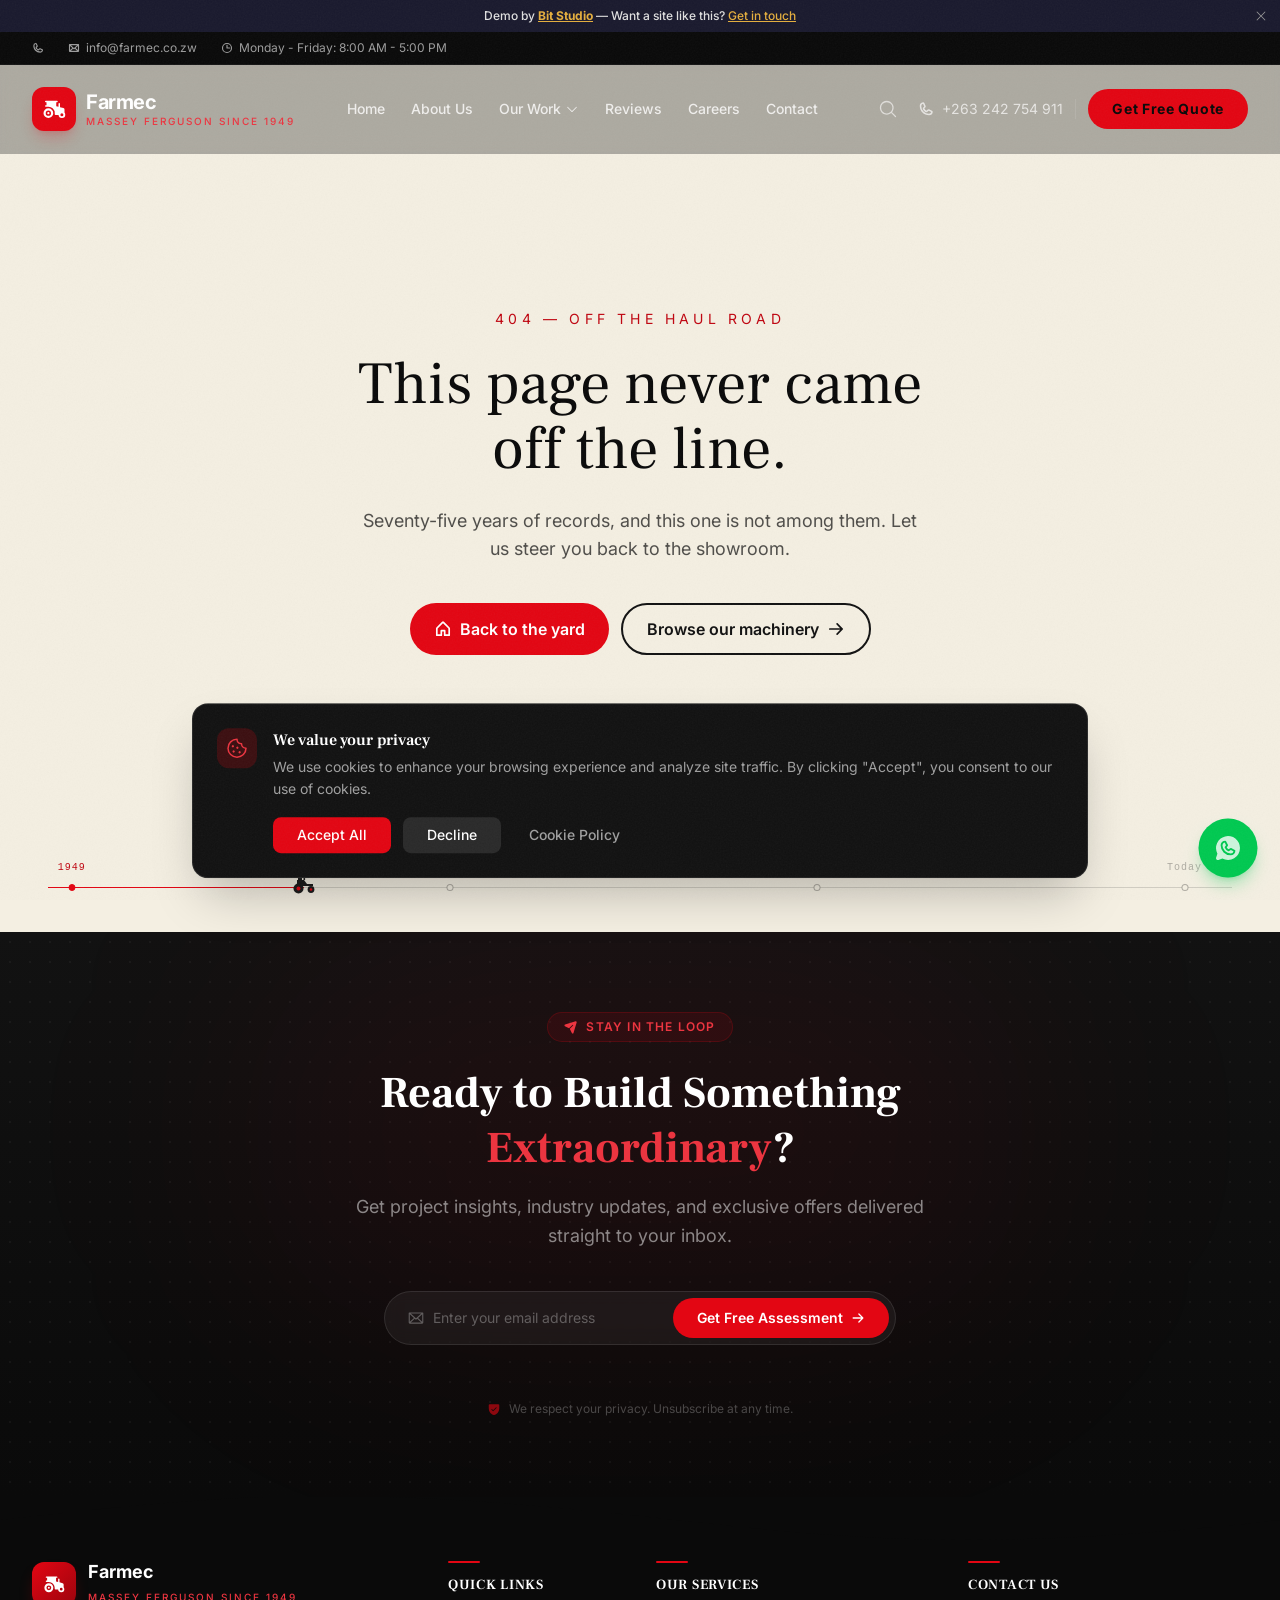
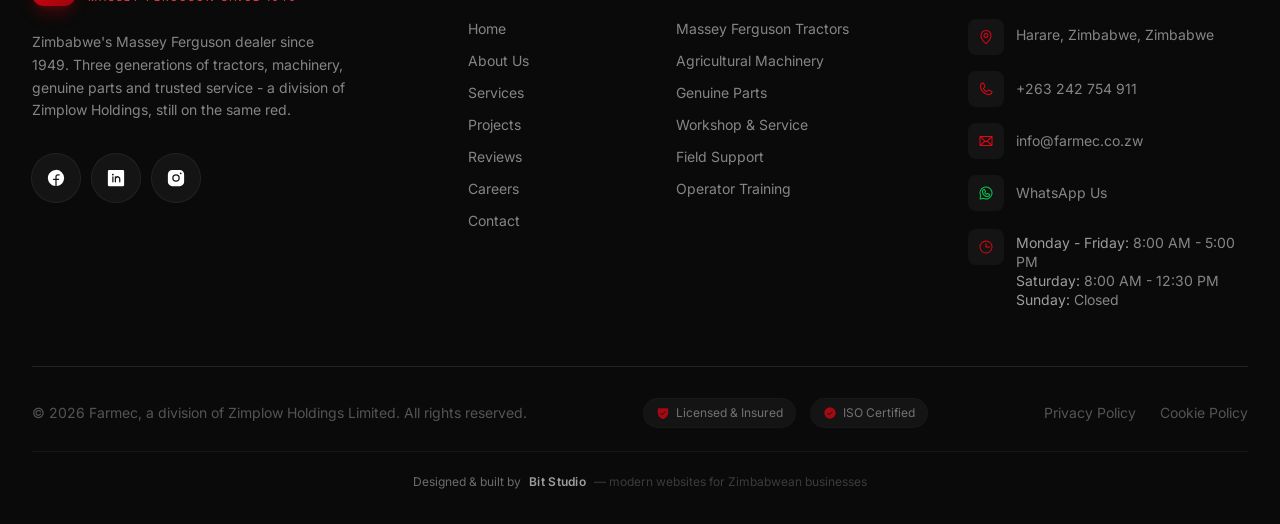
==== index.html @ 05e8c10c "Bit Studio deploy" ====
<!DOCTYPE html>
<html lang="en">
  <head>
    <meta charset="UTF-8" />
    <link rel="icon" type="image/svg+xml" href="/favicon.svg" />
    <meta name="viewport" content="width=device-width, initial-scale=1.0" />
    <meta name="theme-color" content="#E30613" />
    <meta name="description" content="Farmec — Zimbabwe's Massey Ferguson dealer for 75 years. Three generations of tractors, agricultural machinery, genuine parts and trusted service from the country's heritage farm-equipment house." />
    <meta name="keywords" content="Massey Ferguson Zimbabwe, Farmec, tractor dealer Harare, agricultural machinery Zimbabwe, MF tractors, genuine tractor parts, Zimplow, farm equipment Zimbabwe" />
    <meta property="og:title" content="Farmec — Three Generations on the Same Red." />
    <meta property="og:description" content="Zimbabwe's Massey Ferguson dealer since 1949. Seventy-five years of iron — tractors, machinery, genuine parts and service from a house farmers have trusted for three generations." />
    <meta property="og:image" content="https://images.unsplash.com/photo-1592982537447-7440770cbfc9?w=1200" />
    <meta property="og:type" content="website" />
    <meta name="twitter:card" content="summary_large_image" />
    <title>Farmec — Three Generations on the Same Red. | Massey Ferguson Since 1949</title>
    <link rel="preconnect" href="https://fonts.googleapis.com" />
    <link rel="preconnect" href="https://fonts.gstatic.com" crossorigin />
    <link href="https://fonts.googleapis.com/css2?family=Frank+Ruhl+Libre:wght@400;500;600;700;800;900&family=Inter:wght@300;400;500;600;700;800&family=JetBrains+Mono:wght@400;500&display=swap" rel="stylesheet" />
    <script type="module" crossorigin src="/assets/index-YYkndfz8.js"></script>
    <link rel="stylesheet" crossorigin href="/assets/index-DjUUPkXn.css">
  </head>
  <body>
    <div id="root"></div>
  </body>
</html>
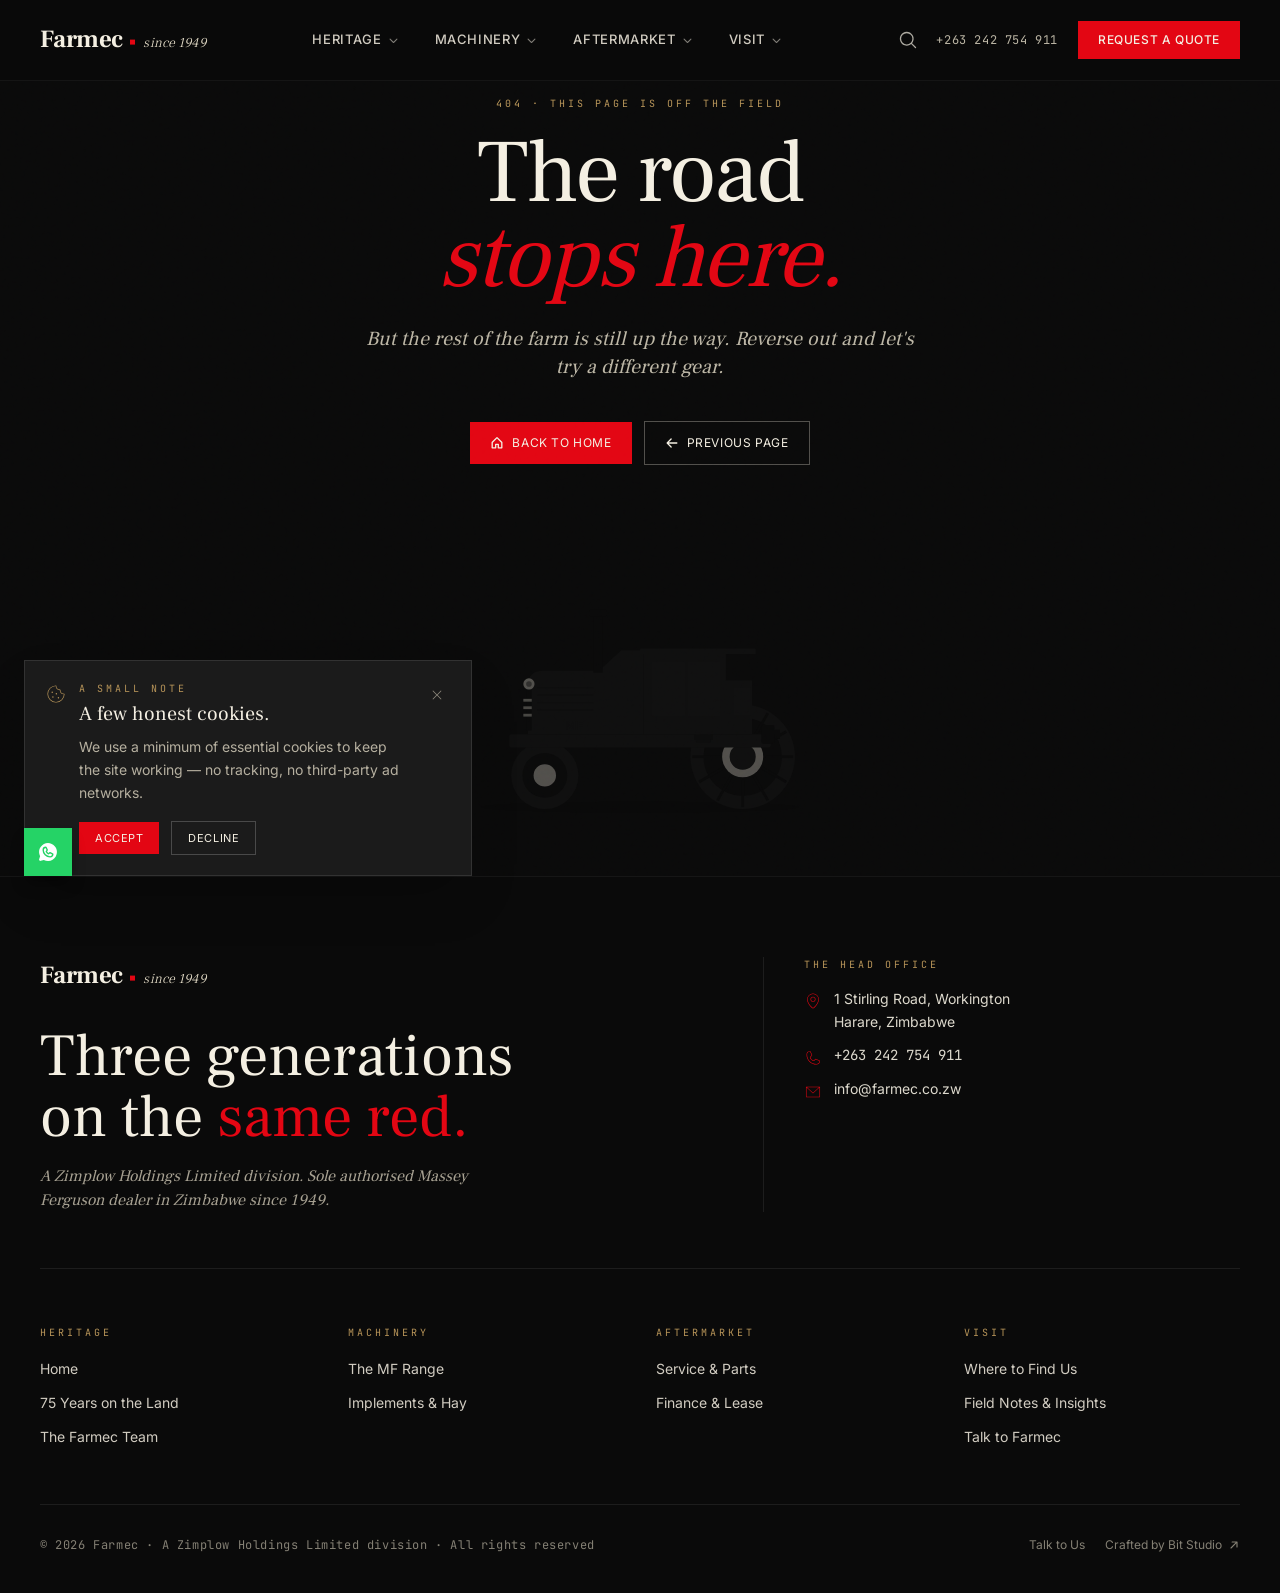
==== commit 8982000c: "Bespoke rebuild — pilot wave" ====
--- a/index.html
+++ b/index.html
@@ -3,21 +3,61 @@
   <head>
     <meta charset="UTF-8" />
     <link rel="icon" type="image/svg+xml" href="/favicon.svg" />
-    <meta name="viewport" content="width=device-width, initial-scale=1.0" />
-    <meta name="theme-color" content="#E30613" />
-    <meta name="description" content="Farmec — Zimbabwe's Massey Ferguson dealer for 75 years. Three generations of tractors, agricultural machinery, genuine parts and trusted service from the country's heritage farm-equipment house." />
-    <meta name="keywords" content="Massey Ferguson Zimbabwe, Farmec, tractor dealer Harare, agricultural machinery Zimbabwe, MF tractors, genuine tractor parts, Zimplow, farm equipment Zimbabwe" />
-    <meta property="og:title" content="Farmec — Three Generations on the Same Red." />
-    <meta property="og:description" content="Zimbabwe's Massey Ferguson dealer since 1949. Seventy-five years of iron — tractors, machinery, genuine parts and service from a house farmers have trusted for three generations." />
-    <meta property="og:image" content="https://images.unsplash.com/photo-1592982537447-7440770cbfc9?w=1200" />
+    <meta name="viewport" content="width=device-width, initial-scale=1.0, viewport-fit=cover" />
+    <meta name="theme-color" content="#1B1B1B" />
+
+    <title>Farmec — Massey Ferguson Tractors, Implements & Service in Zimbabwe | A Zimplow Division</title>
+    <meta name="description" content="For seventy-five years Farmec has put Massey Ferguson tractors, combines and implements on Zimbabwean farms. Sole authorised dealer in Zimbabwe. A division of Zimplow Holdings. New machines, genuine parts, factory-trained service." />
+    <meta name="keywords" content="Massey Ferguson Zimbabwe, MF tractors Harare, Farmec, Zimplow, tractor dealer Zimbabwe, MF 4700, MF 5700, MF 6700, MF 7700, MF 8700, combine harvester Zimbabwe, agricultural implements, MF parts, AGCO Zimbabwe" />
+    <meta name="author" content="Farmec — A Zimplow Division" />
+    <meta name="robots" content="index, follow" />
+
+    <!-- Open Graph -->
     <meta property="og:type" content="website" />
+    <meta property="og:site_name" content="Farmec" />
+    <meta property="og:title" content="Farmec — Three Generations on the Same Red" />
+    <meta property="og:description" content="Massey Ferguson tractors, implements and service. Trusted on Zimbabwean farms since 1949." />
+    <meta property="og:image" content="/og.jpg" />
+    <meta property="og:url" content="https://farmec.co.zw" />
+
+    <!-- Twitter -->
     <meta name="twitter:card" content="summary_large_image" />
-    <title>Farmec — Three Generations on the Same Red. | Massey Ferguson Since 1949</title>
+    <meta name="twitter:title" content="Farmec — Massey Ferguson in Zimbabwe Since 1949" />
+    <meta name="twitter:description" content="Tractors, combines, implements, genuine parts, factory service. A Zimplow division." />
+    <meta name="twitter:image" content="/og.jpg" />
+
+    <!-- Preconnect fonts -->
     <link rel="preconnect" href="https://fonts.googleapis.com" />
     <link rel="preconnect" href="https://fonts.gstatic.com" crossorigin />
-    <link href="https://fonts.googleapis.com/css2?family=Frank+Ruhl+Libre:wght@400;500;600;700;800;900&family=Inter:wght@300;400;500;600;700;800&family=JetBrains+Mono:wght@400;500&display=swap" rel="stylesheet" />
-    <script type="module" crossorigin src="/assets/index-YYkndfz8.js"></script>
-    <link rel="stylesheet" crossorigin href="/assets/index-DjUUPkXn.css">
+    <link href="https://fonts.googleapis.com/css2?family=Frank+Ruhl+Libre:wght@300;400;500;700;900&family=Inter:wght@300;400;500;600;700&family=JetBrains+Mono:wght@400;500;600&display=swap" rel="stylesheet" />
+
+    <!-- JSON-LD Structured Data -->
+    <script type="application/ld+json">
+      {
+        "@context": "https://schema.org",
+        "@type": "AutoDealer",
+        "name": "Farmec",
+        "url": "https://farmec.co.zw",
+        "logo": "/logo.svg",
+        "description": "Sole authorised Massey Ferguson dealer in Zimbabwe. A division of Zimplow Holdings. Tractors, combines, implements, parts, service. Since 1949.",
+        "foundingDate": "1949",
+        "parentOrganization": {
+          "@type": "Organization",
+          "name": "Zimplow Holdings Limited"
+        },
+        "address": {
+          "@type": "PostalAddress",
+          "streetAddress": "1 Stirling Road, Workington",
+          "addressLocality": "Harare",
+          "addressCountry": "ZW"
+        },
+        "telephone": "+263242754911",
+        "email": "info@farmec.co.zw",
+        "brand": [{ "@type": "Brand", "name": "Massey Ferguson" }]
+      }
+    </script>
+    <script type="module" crossorigin src="/assets/index-q7TYq2V5.js"></script>
+    <link rel="stylesheet" crossorigin href="/assets/index-BKPjYYr0.css">
   </head>
   <body>
     <div id="root"></div>
--- a/assets/index-BKPjYYr0.css
+++ b/assets/index-BKPjYYr0.css
@@ -0,0 +1 @@
+@layer properties{@supports (((-webkit-hyphens:none)) and (not (margin-trim:inline))) or ((-moz-orient:inline) and (not (color:rgb(from red r g b)))){*,:before,:after,::backdrop{--tw-translate-x:0;--tw-translate-y:0;--tw-translate-z:0;--tw-rotate-x:initial;--tw-rotate-y:initial;--tw-rotate-z:initial;--tw-skew-x:initial;--tw-skew-y:initial;--tw-space-y-reverse:0;--tw-border-style:solid;--tw-gradient-position:initial;--tw-gradient-from:#0000;--tw-gradient-via:#0000;--tw-gradient-to:#0000;--tw-gradient-stops:initial;--tw-gradient-via-stops:initial;--tw-gradient-from-position:0%;--tw-gradient-via-position:50%;--tw-gradient-to-position:100%;--tw-leading:initial;--tw-font-weight:initial;--tw-tracking:initial;--tw-ordinal:initial;--tw-slashed-zero:initial;--tw-numeric-figure:initial;--tw-numeric-spacing:initial;--tw-numeric-fraction:initial;--tw-shadow:0 0 #0000;--tw-shadow-color:initial;--tw-shadow-alpha:100%;--tw-inset-shadow:0 0 #0000;--tw-inset-shadow-color:initial;--tw-inset-shadow-alpha:100%;--tw-ring-color:initial;--tw-ring-shadow:0 0 #0000;--tw-inset-ring-color:initial;--tw-inset-ring-shadow:0 0 #0000;--tw-ring-inset:initial;--tw-ring-offset-width:0px;--tw-ring-offset-color:#fff;--tw-ring-offset-shadow:0 0 #0000;--tw-outline-style:solid;--tw-blur:initial;--tw-brightness:initial;--tw-contrast:initial;--tw-grayscale:initial;--tw-hue-rotate:initial;--tw-invert:initial;--tw-opacity:initial;--tw-saturate:initial;--tw-sepia:initial;--tw-drop-shadow:initial;--tw-drop-shadow-color:initial;--tw-drop-shadow-alpha:100%;--tw-drop-shadow-size:initial;--tw-backdrop-blur:initial;--tw-backdrop-brightness:initial;--tw-backdrop-contrast:initial;--tw-backdrop-grayscale:initial;--tw-backdrop-hue-rotate:initial;--tw-backdrop-invert:initial;--tw-backdrop-opacity:initial;--tw-backdrop-saturate:initial;--tw-backdrop-sepia:initial;--tw-duration:initial;--tw-scale-x:1;--tw-scale-y:1;--tw-scale-z:1}}}@layer theme{:root,:host{--font-sans:ui-sans-serif, system-ui, sans-serif, "Apple Color Emoji", "Segoe UI Emoji", "Segoe UI Symbol", "Noto Color Emoji";--font-mono:"JetBrains Mono", monospace;--color-red-300:#f47a7e;--color-red-400:#e94b50;--color-red-500:#e30613;--color-red-600:#b70410;--color-red-700:#8c030c;--color-black:#000;--color-white:#fff;--spacing:.25rem;--container-md:28rem;--container-lg:32rem;--container-xl:36rem;--container-2xl:42rem;--container-3xl:48rem;--container-4xl:56rem;--text-xs:.75rem;--text-xs--line-height:calc(1 / .75);--text-sm:.875rem;--text-sm--line-height:calc(1.25 / .875);--text-base:1rem;--text-base--line-height: 1.5 ;--text-lg:1.125rem;--text-lg--line-height:calc(1.75 / 1.125);--text-xl:1.25rem;--text-xl--line-height:calc(1.75 / 1.25);--text-2xl:1.5rem;--text-2xl--line-height:calc(2 / 1.5);--text-3xl:1.875rem;--text-3xl--line-height: 1.2 ;--text-4xl:2.25rem;--text-4xl--line-height:calc(2.5 / 2.25);--text-5xl:3rem;--text-5xl--line-height:1;--text-6xl:3.75rem;--text-6xl--line-height:1;--font-weight-light:300;--font-weight-medium:500;--tracking-tight:-.025em;--tracking-wider:.05em;--tracking-widest:.1em;--leading-tight:1.25;--leading-snug:1.375;--leading-relaxed:1.625;--drop-shadow-2xl:0 25px 25px #00000026;--animate-pulse:pulse 2s cubic-bezier(.4, 0, .6, 1) infinite;--blur-md:12px;--blur-xl:24px;--default-transition-duration:.15s;--default-transition-timing-function:cubic-bezier(.4, 0, .2, 1);--default-font-family:var(--font-sans);--default-mono-font-family:var(--font-mono);--color-ink-100:#e5e5e5;--color-ink-500:#4a4a4a;--color-ink-700:#1f1f1f;--color-ink-900:#1b1b1b;--color-ink-950:#0a0a0a;--color-paper-100:#f4efe2;--color-paper-200:#e9e1cc;--color-brass-300:#d8b475;--color-brass-400:#b89559;--color-brass-500:#997838;--font-display:"Frank Ruhl Libre", "Times New Roman", serif;--font-body:"Inter", system-ui, sans-serif}}@layer base{*,:after,:before,::backdrop{box-sizing:border-box;border:0 solid;margin:0;padding:0}::file-selector-button{box-sizing:border-box;border:0 solid;margin:0;padding:0}html,:host{-webkit-text-size-adjust:100%;tab-size:4;line-height:1.5;font-family:var(--default-font-family,ui-sans-serif, system-ui, sans-serif, "Apple Color Emoji", "Segoe UI Emoji", "Segoe UI Symbol", "Noto Color Emoji");font-feature-settings:var(--default-font-feature-settings,normal);font-variation-settings:var(--default-font-variation-settings,normal);-webkit-tap-highlight-color:transparent}hr{height:0;color:inherit;border-top-width:1px}abbr:where([title]){-webkit-text-decoration:underline dotted;text-decoration:underline dotted}h1,h2,h3,h4,h5,h6{font-size:inherit;font-weight:inherit}a{color:inherit;-webkit-text-decoration:inherit;text-decoration:inherit}b,strong{font-weight:bolder}code,kbd,samp,pre{font-family:var(--default-mono-font-family,ui-monospace, SFMono-Regular, Menlo, Monaco, Consolas, "Liberation Mono", "Courier New", monospace);font-feature-settings:var(--default-mono-font-feature-settings,normal);font-variation-settings:var(--default-mono-font-variation-settings,normal);font-size:1em}small{font-size:80%}sub,sup{vertical-align:baseline;font-size:75%;line-height:0;position:relative}sub{bottom:-.25em}sup{top:-.5em}table{text-indent:0;border-color:inherit;border-collapse:collapse}:-moz-focusring{outline:auto}progress{vertical-align:baseline}summary{display:list-item}ol,ul,menu{list-style:none}img,svg,video,canvas,audio,iframe,embed,object{vertical-align:middle;display:block}img,video{max-width:100%;height:auto}button,input,select,optgroup,textarea{font:inherit;font-feature-settings:inherit;font-variation-settings:inherit;letter-spacing:inherit;color:inherit;opacity:1;background-color:#0000;border-radius:0}::file-selector-button{font:inherit;font-feature-settings:inherit;font-variation-settings:inherit;letter-spacing:inherit;color:inherit;opacity:1;background-color:#0000;border-radius:0}:where(select:is([multiple],[size])) optgroup{font-weight:bolder}:where(select:is([multiple],[size])) optgroup option{padding-inline-start:20px}::file-selector-button{margin-inline-end:4px}::placeholder{opacity:1}@supports (not ((-webkit-appearance:-apple-pay-button))) or (contain-intrinsic-size:1px){::placeholder{color:currentColor}@supports (color:color-mix(in lab,red,red)){::placeholder{color:color-mix(in oklab,currentcolor 50%,transparent)}}}textarea{resize:vertical}::-webkit-search-decoration{-webkit-appearance:none}::-webkit-date-and-time-value{min-height:1lh;text-align:inherit}::-webkit-datetime-edit{display:inline-flex}::-webkit-datetime-edit-fields-wrapper{padding:0}::-webkit-datetime-edit{padding-block:0}::-webkit-datetime-edit-year-field{padding-block:0}::-webkit-datetime-edit-month-field{padding-block:0}::-webkit-datetime-edit-day-field{padding-block:0}::-webkit-datetime-edit-hour-field{padding-block:0}::-webkit-datetime-edit-minute-field{padding-block:0}::-webkit-datetime-edit-second-field{padding-block:0}::-webkit-datetime-edit-millisecond-field{padding-block:0}::-webkit-datetime-edit-meridiem-field{padding-block:0}::-webkit-calendar-picker-indicator{line-height:1}:-moz-ui-invalid{box-shadow:none}button,input:where([type=button],[type=reset],[type=submit]){appearance:button}::file-selector-button{appearance:button}::-webkit-inner-spin-button{height:auto}::-webkit-outer-spin-button{height:auto}[hidden]:where(:not([hidden=until-found])){display:none!important}}@layer components;@layer utilities{.pointer-events-none{pointer-events:none}.absolute{position:absolute}.fixed{position:fixed}.relative{position:relative}.static{position:static}.sticky{position:sticky}.inset-0{inset:calc(var(--spacing) * 0)}.inset-x-0{inset-inline:calc(var(--spacing) * 0)}.-top-3{top:calc(var(--spacing) * -3)}.top-0{top:calc(var(--spacing) * 0)}.top-1\/2{top:50%}.top-full{top:100%}.-right-3{right:calc(var(--spacing) * -3)}.right-0{right:calc(var(--spacing) * 0)}.right-3{right:calc(var(--spacing) * 3)}.right-4{right:calc(var(--spacing) * 4)}.right-5{right:calc(var(--spacing) * 5)}.right-6{right:calc(var(--spacing) * 6)}.-bottom-2{bottom:calc(var(--spacing) * -2)}.-bottom-8{bottom:calc(var(--spacing) * -8)}.bottom-0{bottom:calc(var(--spacing) * 0)}.bottom-3{bottom:calc(var(--spacing) * 3)}.bottom-4{bottom:calc(var(--spacing) * 4)}.bottom-5{bottom:calc(var(--spacing) * 5)}.bottom-6{bottom:calc(var(--spacing) * 6)}.left-0{left:calc(var(--spacing) * 0)}.left-3{left:calc(var(--spacing) * 3)}.left-4{left:calc(var(--spacing) * 4)}.left-6{left:calc(var(--spacing) * 6)}.isolate{isolation:isolate}.-z-10{z-index:-10}.-z-20{z-index:-20}.z-10{z-index:10}.z-30{z-index:30}.z-40{z-index:40}.z-50{z-index:50}.col-span-1{grid-column:span 1/span 1}.col-span-2{grid-column:span 2/span 2}.col-span-3{grid-column:span 3/span 3}.col-span-9{grid-column:span 9/span 9}.col-span-10{grid-column:span 10/span 10}.col-span-12{grid-column:span 12/span 12}.mx-auto{margin-inline:auto}.-mt-2{margin-top:calc(var(--spacing) * -2)}.-mt-3{margin-top:calc(var(--spacing) * -3)}.mt-0\.5{margin-top:calc(var(--spacing) * .5)}.mt-1{margin-top:calc(var(--spacing) * 1)}.mt-1\.5{margin-top:calc(var(--spacing) * 1.5)}.mt-2{margin-top:calc(var(--spacing) * 2)}.mt-3{margin-top:calc(var(--spacing) * 3)}.mt-4{margin-top:calc(var(--spacing) * 4)}.mt-5{margin-top:calc(var(--spacing) * 5)}.mt-6{margin-top:calc(var(--spacing) * 6)}.mt-7{margin-top:calc(var(--spacing) * 7)}.mt-8{margin-top:calc(var(--spacing) * 8)}.mt-10{margin-top:calc(var(--spacing) * 10)}.mt-14{margin-top:calc(var(--spacing) * 14)}.mt-16{margin-top:calc(var(--spacing) * 16)}.mt-20{margin-top:calc(var(--spacing) * 20)}.mt-auto{margin-top:auto}.mr-2{margin-right:calc(var(--spacing) * 2)}.mb-1{margin-bottom:calc(var(--spacing) * 1)}.mb-1\.5{margin-bottom:calc(var(--spacing) * 1.5)}.mb-2{margin-bottom:calc(var(--spacing) * 2)}.mb-3{margin-bottom:calc(var(--spacing) * 3)}.mb-4{margin-bottom:calc(var(--spacing) * 4)}.mb-5{margin-bottom:calc(var(--spacing) * 5)}.mb-6{margin-bottom:calc(var(--spacing) * 6)}.mb-8{margin-bottom:calc(var(--spacing) * 8)}.mb-14{margin-bottom:calc(var(--spacing) * 14)}.mb-16{margin-bottom:calc(var(--spacing) * 16)}.ml-1{margin-left:calc(var(--spacing) * 1)}.ml-3{margin-left:calc(var(--spacing) * 3)}.ml-auto{margin-left:auto}.block{display:block}.flex{display:flex}.grid{display:grid}.hidden{display:none}.inline{display:inline}.inline-block{display:inline-block}.inline-flex{display:inline-flex}.table{display:table}.aspect-\[4\/3\]{aspect-ratio:4/3}.aspect-\[4\/5\]{aspect-ratio:4/5}.aspect-\[5\/4\]{aspect-ratio:5/4}.aspect-\[16\/10\]{aspect-ratio:16/10}.h-1{height:calc(var(--spacing) * 1)}.h-1\.5{height:calc(var(--spacing) * 1.5)}.h-2\.5{height:calc(var(--spacing) * 2.5)}.h-3{height:calc(var(--spacing) * 3)}.h-7{height:calc(var(--spacing) * 7)}.h-8{height:calc(var(--spacing) * 8)}.h-10{height:calc(var(--spacing) * 10)}.h-12{height:calc(var(--spacing) * 12)}.h-20{height:calc(var(--spacing) * 20)}.h-72{height:calc(var(--spacing) * 72)}.h-auto{height:auto}.h-full{height:100%}.h-px{height:1px}.max-h-\[55vh\]{max-height:55vh}.max-h-\[80vh\]{max-height:80vh}.min-h-\[80vh\]{min-height:80vh}.min-h-\[160px\]{min-height:160px}.w-1\.5{width:calc(var(--spacing) * 1.5)}.w-1\/2{width:50%}.w-1\/3{width:33.3333%}.w-2\.5{width:calc(var(--spacing) * 2.5)}.w-7{width:calc(var(--spacing) * 7)}.w-8{width:calc(var(--spacing) * 8)}.w-10{width:calc(var(--spacing) * 10)}.w-12{width:calc(var(--spacing) * 12)}.w-20{width:calc(var(--spacing) * 20)}.w-full{width:100%}.w-px{width:1px}.max-w-2xl{max-width:var(--container-2xl)}.max-w-3xl{max-width:var(--container-3xl)}.max-w-4xl{max-width:var(--container-4xl)}.max-w-\[180px\]{max-width:180px}.max-w-\[200px\]{max-width:200px}.max-w-\[280px\]{max-width:280px}.max-w-\[1080px\]{max-width:1080px}.max-w-\[1280px\]{max-width:1280px}.max-w-\[1440px\]{max-width:1440px}.max-w-lg{max-width:var(--container-lg)}.max-w-md{max-width:var(--container-md)}.max-w-xl{max-width:var(--container-xl)}.min-w-\[260px\]{min-width:260px}.flex-1{flex:1}.flex-shrink-0{flex-shrink:0}.-translate-x-1\/2{--tw-translate-x: -50% ;translate:var(--tw-translate-x) var(--tw-translate-y)}.-translate-y-1\/2{--tw-translate-y: -50% ;translate:var(--tw-translate-x) var(--tw-translate-y)}.transform{transform:var(--tw-rotate-x,) var(--tw-rotate-y,) var(--tw-rotate-z,) var(--tw-skew-x,) var(--tw-skew-y,)}.animate-pulse{animation:var(--animate-pulse)}.resize{resize:both}.grid-cols-1{grid-template-columns:repeat(1,minmax(0,1fr))}.grid-cols-2{grid-template-columns:repeat(2,minmax(0,1fr))}.grid-cols-3{grid-template-columns:repeat(3,minmax(0,1fr))}.grid-cols-12{grid-template-columns:repeat(12,minmax(0,1fr))}.flex-col{flex-direction:column}.flex-wrap{flex-wrap:wrap}.items-baseline{align-items:baseline}.items-center{align-items:center}.items-end{align-items:flex-end}.items-start{align-items:flex-start}.justify-between{justify-content:space-between}.justify-center{justify-content:center}.justify-end{justify-content:flex-end}.gap-1{gap:calc(var(--spacing) * 1)}.gap-1\.5{gap:calc(var(--spacing) * 1.5)}.gap-2{gap:calc(var(--spacing) * 2)}.gap-2\.5{gap:calc(var(--spacing) * 2.5)}.gap-3{gap:calc(var(--spacing) * 3)}.gap-3\.5{gap:calc(var(--spacing) * 3.5)}.gap-4{gap:calc(var(--spacing) * 4)}.gap-5{gap:calc(var(--spacing) * 5)}.gap-6{gap:calc(var(--spacing) * 6)}.gap-8{gap:calc(var(--spacing) * 8)}.gap-10{gap:calc(var(--spacing) * 10)}.gap-12{gap:calc(var(--spacing) * 12)}.gap-px{gap:1px}:where(.space-y-1\.5>:not(:last-child)){--tw-space-y-reverse:0;margin-block-start:calc(calc(var(--spacing) * 1.5) * var(--tw-space-y-reverse));margin-block-end:calc(calc(var(--spacing) * 1.5) * calc(1 - var(--tw-space-y-reverse)))}:where(.space-y-2>:not(:last-child)){--tw-space-y-reverse:0;margin-block-start:calc(calc(var(--spacing) * 2) * var(--tw-space-y-reverse));margin-block-end:calc(calc(var(--spacing) * 2) * calc(1 - var(--tw-space-y-reverse)))}:where(.space-y-2\.5>:not(:last-child)){--tw-space-y-reverse:0;margin-block-start:calc(calc(var(--spacing) * 2.5) * var(--tw-space-y-reverse));margin-block-end:calc(calc(var(--spacing) * 2.5) * calc(1 - var(--tw-space-y-reverse)))}:where(.space-y-3>:not(:last-child)){--tw-space-y-reverse:0;margin-block-start:calc(calc(var(--spacing) * 3) * var(--tw-space-y-reverse));margin-block-end:calc(calc(var(--spacing) * 3) * calc(1 - var(--tw-space-y-reverse)))}:where(.space-y-5>:not(:last-child)){--tw-space-y-reverse:0;margin-block-start:calc(calc(var(--spacing) * 5) * var(--tw-space-y-reverse));margin-block-end:calc(calc(var(--spacing) * 5) * calc(1 - var(--tw-space-y-reverse)))}:where(.space-y-6>:not(:last-child)){--tw-space-y-reverse:0;margin-block-start:calc(calc(var(--spacing) * 6) * var(--tw-space-y-reverse));margin-block-end:calc(calc(var(--spacing) * 6) * calc(1 - var(--tw-space-y-reverse)))}:where(.space-y-20>:not(:last-child)){--tw-space-y-reverse:0;margin-block-start:calc(calc(var(--spacing) * 20) * var(--tw-space-y-reverse));margin-block-end:calc(calc(var(--spacing) * 20) * calc(1 - var(--tw-space-y-reverse)))}:where(.space-y-px>:not(:last-child)){--tw-space-y-reverse:0;margin-block-start:calc(1px * var(--tw-space-y-reverse));margin-block-end:calc(1px * calc(1 - var(--tw-space-y-reverse)))}.gap-x-6{column-gap:calc(var(--spacing) * 6)}.gap-x-8{column-gap:calc(var(--spacing) * 8)}.gap-y-1\.5{row-gap:calc(var(--spacing) * 1.5)}.gap-y-3{row-gap:calc(var(--spacing) * 3)}.truncate{text-overflow:ellipsis;white-space:nowrap;overflow:hidden}.overflow-hidden{overflow:hidden}.overflow-y-auto{overflow-y:auto}.rounded-full{border-radius:3.40282e38px}.border{border-style:var(--tw-border-style);border-width:1px}.border-0{border-style:var(--tw-border-style);border-width:0}.border-t{border-top-style:var(--tw-border-style);border-top-width:1px}.border-t-0{border-top-style:var(--tw-border-style);border-top-width:0}.border-b{border-bottom-style:var(--tw-border-style);border-bottom-width:1px}.border-l{border-left-style:var(--tw-border-style);border-left-width:1px}.border-brass-400\/40{border-color:#b8955966}@supports (color:color-mix(in lab,red,red)){.border-brass-400\/40{border-color:color-mix(in oklab,var(--color-brass-400) 40%,transparent)}}.border-ink-900\/8{border-color:#1b1b1b14}@supports (color:color-mix(in lab,red,red)){.border-ink-900\/8{border-color:color-mix(in oklab,var(--color-ink-900) 8%,transparent)}}.border-ink-900\/10{border-color:#1b1b1b1a}@supports (color:color-mix(in lab,red,red)){.border-ink-900\/10{border-color:color-mix(in oklab,var(--color-ink-900) 10%,transparent)}}.border-ink-900\/15{border-color:#1b1b1b26}@supports (color:color-mix(in lab,red,red)){.border-ink-900\/15{border-color:color-mix(in oklab,var(--color-ink-900) 15%,transparent)}}.border-paper-100\/30{border-color:#f4efe24d}@supports (color:color-mix(in lab,red,red)){.border-paper-100\/30{border-color:color-mix(in oklab,var(--color-paper-100) 30%,transparent)}}.border-white\/5{border-color:#ffffff0d}@supports (color:color-mix(in lab,red,red)){.border-white\/5{border-color:color-mix(in oklab,var(--color-white) 5%,transparent)}}.border-white\/6{border-color:#ffffff0f}@supports (color:color-mix(in lab,red,red)){.border-white\/6{border-color:color-mix(in oklab,var(--color-white) 6%,transparent)}}.border-white\/8{border-color:#ffffff14}@supports (color:color-mix(in lab,red,red)){.border-white\/8{border-color:color-mix(in oklab,var(--color-white) 8%,transparent)}}.border-white\/10{border-color:#ffffff1a}@supports (color:color-mix(in lab,red,red)){.border-white\/10{border-color:color-mix(in oklab,var(--color-white) 10%,transparent)}}.border-white\/15{border-color:#ffffff26}@supports (color:color-mix(in lab,red,red)){.border-white\/15{border-color:color-mix(in oklab,var(--color-white) 15%,transparent)}}.border-white\/20{border-color:#fff3}@supports (color:color-mix(in lab,red,red)){.border-white\/20{border-color:color-mix(in oklab,var(--color-white) 20%,transparent)}}.bg-\[\#25D366\]{background-color:#25d366}.bg-brass-400{background-color:var(--color-brass-400)}.bg-brass-400\/35{background-color:#b8955959}@supports (color:color-mix(in lab,red,red)){.bg-brass-400\/35{background-color:color-mix(in oklab,var(--color-brass-400) 35%,transparent)}}.bg-brass-400\/40{background-color:#b8955966}@supports (color:color-mix(in lab,red,red)){.bg-brass-400\/40{background-color:color-mix(in oklab,var(--color-brass-400) 40%,transparent)}}.bg-brass-400\/50{background-color:#b8955980}@supports (color:color-mix(in lab,red,red)){.bg-brass-400\/50{background-color:color-mix(in oklab,var(--color-brass-400) 50%,transparent)}}.bg-brass-500\/35{background-color:#99783859}@supports (color:color-mix(in lab,red,red)){.bg-brass-500\/35{background-color:color-mix(in oklab,var(--color-brass-500) 35%,transparent)}}.bg-ink-900{background-color:var(--color-ink-900)}.bg-ink-900\/15{background-color:#1b1b1b26}@supports (color:color-mix(in lab,red,red)){.bg-ink-900\/15{background-color:color-mix(in oklab,var(--color-ink-900) 15%,transparent)}}.bg-ink-900\/30{background-color:#1b1b1b4d}@supports (color:color-mix(in lab,red,red)){.bg-ink-900\/30{background-color:color-mix(in oklab,var(--color-ink-900) 30%,transparent)}}.bg-ink-900\/40{background-color:#1b1b1b66}@supports (color:color-mix(in lab,red,red)){.bg-ink-900\/40{background-color:color-mix(in oklab,var(--color-ink-900) 40%,transparent)}}.bg-ink-900\/60{background-color:#1b1b1b99}@supports (color:color-mix(in lab,red,red)){.bg-ink-900\/60{background-color:color-mix(in oklab,var(--color-ink-900) 60%,transparent)}}.bg-ink-900\/95{background-color:#1b1b1bf2}@supports (color:color-mix(in lab,red,red)){.bg-ink-900\/95{background-color:color-mix(in oklab,var(--color-ink-900) 95%,transparent)}}.bg-ink-950{background-color:var(--color-ink-950)}.bg-ink-950\/70{background-color:#0a0a0ab3}@supports (color:color-mix(in lab,red,red)){.bg-ink-950\/70{background-color:color-mix(in oklab,var(--color-ink-950) 70%,transparent)}}.bg-ink-950\/85{background-color:#0a0a0ad9}@supports (color:color-mix(in lab,red,red)){.bg-ink-950\/85{background-color:color-mix(in oklab,var(--color-ink-950) 85%,transparent)}}.bg-paper-100{background-color:var(--color-paper-100)}.bg-paper-100\/15{background-color:#f4efe226}@supports (color:color-mix(in lab,red,red)){.bg-paper-100\/15{background-color:color-mix(in oklab,var(--color-paper-100) 15%,transparent)}}.bg-paper-100\/25{background-color:#f4efe240}@supports (color:color-mix(in lab,red,red)){.bg-paper-100\/25{background-color:color-mix(in oklab,var(--color-paper-100) 25%,transparent)}}.bg-paper-200\/40{background-color:#e9e1cc66}@supports (color:color-mix(in lab,red,red)){.bg-paper-200\/40{background-color:color-mix(in oklab,var(--color-paper-200) 40%,transparent)}}.bg-red-500{background-color:var(--color-red-500)}.bg-transparent{background-color:#0000}.bg-white\/8{background-color:#ffffff14}@supports (color:color-mix(in lab,red,red)){.bg-white\/8{background-color:color-mix(in oklab,var(--color-white) 8%,transparent)}}.bg-gradient-to-b{--tw-gradient-position:to bottom in oklab;background-image:linear-gradient(var(--tw-gradient-stops))}.bg-gradient-to-r{--tw-gradient-position:to right in oklab;background-image:linear-gradient(var(--tw-gradient-stops))}.from-ink-950{--tw-gradient-from:var(--color-ink-950);--tw-gradient-stops:var(--tw-gradient-via-stops,var(--tw-gradient-position), var(--tw-gradient-from) var(--tw-gradient-from-position), var(--tw-gradient-to) var(--tw-gradient-to-position))}.from-ink-950\/60{--tw-gradient-from:#0a0a0a99}@supports (color:color-mix(in lab,red,red)){.from-ink-950\/60{--tw-gradient-from:color-mix(in oklab, var(--color-ink-950) 60%, transparent)}}.from-ink-950\/60{--tw-gradient-stops:var(--tw-gradient-via-stops,var(--tw-gradient-position), var(--tw-gradient-from) var(--tw-gradient-from-position), var(--tw-gradient-to) var(--tw-gradient-to-position))}.from-ink-950\/70{--tw-gradient-from:#0a0a0ab3}@supports (color:color-mix(in lab,red,red)){.from-ink-950\/70{--tw-gradient-from:color-mix(in oklab, var(--color-ink-950) 70%, transparent)}}.from-ink-950\/70{--tw-gradient-stops:var(--tw-gradient-via-stops,var(--tw-gradient-position), var(--tw-gradient-from) var(--tw-gradient-from-position), var(--tw-gradient-to) var(--tw-gradient-to-position))}.from-ink-950\/80{--tw-gradient-from:#0a0a0acc}@supports (color:color-mix(in lab,red,red)){.from-ink-950\/80{--tw-gradient-from:color-mix(in oklab, var(--color-ink-950) 80%, transparent)}}.from-ink-950\/80{--tw-gradient-stops:var(--tw-gradient-via-stops,var(--tw-gradient-position), var(--tw-gradient-from) var(--tw-gradient-from-position), var(--tw-gradient-to) var(--tw-gradient-to-position))}.from-ink-950\/85{--tw-gradient-from:#0a0a0ad9}@supports (color:color-mix(in lab,red,red)){.from-ink-950\/85{--tw-gradient-from:color-mix(in oklab, var(--color-ink-950) 85%, transparent)}}.from-ink-950\/85{--tw-gradient-stops:var(--tw-gradient-via-stops,var(--tw-gradient-position), var(--tw-gradient-from) var(--tw-gradient-from-position), var(--tw-gradient-to) var(--tw-gradient-to-position))}.from-paper-100{--tw-gradient-from:var(--color-paper-100);--tw-gradient-stops:var(--tw-gradient-via-stops,var(--tw-gradient-position), var(--tw-gradient-from) var(--tw-gradient-from-position), var(--tw-gradient-to) var(--tw-gradient-to-position))}.from-paper-100\/80{--tw-gradient-from:#f4efe2cc}@supports (color:color-mix(in lab,red,red)){.from-paper-100\/80{--tw-gradient-from:color-mix(in oklab, var(--color-paper-100) 80%, transparent)}}.from-paper-100\/80{--tw-gradient-stops:var(--tw-gradient-via-stops,var(--tw-gradient-position), var(--tw-gradient-from) var(--tw-gradient-from-position), var(--tw-gradient-to) var(--tw-gradient-to-position))}.via-ink-950\/60{--tw-gradient-via:#0a0a0a99}@supports (color:color-mix(in lab,red,red)){.via-ink-950\/60{--tw-gradient-via:color-mix(in oklab, var(--color-ink-950) 60%, transparent)}}.via-ink-950\/60{--tw-gradient-via-stops:var(--tw-gradient-position), var(--tw-gradient-from) var(--tw-gradient-from-position), var(--tw-gradient-via) var(--tw-gradient-via-position), var(--tw-gradient-to) var(--tw-gradient-to-position);--tw-gradient-stops:var(--tw-gradient-via-stops)}.via-ink-950\/80{--tw-gradient-via:#0a0a0acc}@supports (color:color-mix(in lab,red,red)){.via-ink-950\/80{--tw-gradient-via:color-mix(in oklab, var(--color-ink-950) 80%, transparent)}}.via-ink-950\/80{--tw-gradient-via-stops:var(--tw-gradient-position), var(--tw-gradient-from) var(--tw-gradient-from-position), var(--tw-gradient-via) var(--tw-gradient-via-position), var(--tw-gradient-to) var(--tw-gradient-to-position);--tw-gradient-stops:var(--tw-gradient-via-stops)}.via-ink-950\/85{--tw-gradient-via:#0a0a0ad9}@supports (color:color-mix(in lab,red,red)){.via-ink-950\/85{--tw-gradient-via:color-mix(in oklab, var(--color-ink-950) 85%, transparent)}}.via-ink-950\/85{--tw-gradient-via-stops:var(--tw-gradient-position), var(--tw-gradient-from) var(--tw-gradient-from-position), var(--tw-gradient-via) var(--tw-gradient-via-position), var(--tw-gradient-to) var(--tw-gradient-to-position);--tw-gradient-stops:var(--tw-gradient-via-stops)}.via-paper-100\/70{--tw-gradient-via:#f4efe2b3}@supports (color:color-mix(in lab,red,red)){.via-paper-100\/70{--tw-gradient-via:color-mix(in oklab, var(--color-paper-100) 70%, transparent)}}.via-paper-100\/70{--tw-gradient-via-stops:var(--tw-gradient-position), var(--tw-gradient-from) var(--tw-gradient-from-position), var(--tw-gradient-via) var(--tw-gradient-via-position), var(--tw-gradient-to) var(--tw-gradient-to-position);--tw-gradient-stops:var(--tw-gradient-via-stops)}.to-ink-950{--tw-gradient-to:var(--color-ink-950);--tw-gradient-stops:var(--tw-gradient-via-stops,var(--tw-gradient-position), var(--tw-gradient-from) var(--tw-gradient-from-position), var(--tw-gradient-to) var(--tw-gradient-to-position))}.to-ink-950\/40{--tw-gradient-to:#0a0a0a66}@supports (color:color-mix(in lab,red,red)){.to-ink-950\/40{--tw-gradient-to:color-mix(in oklab, var(--color-ink-950) 40%, transparent)}}.to-ink-950\/40{--tw-gradient-stops:var(--tw-gradient-via-stops,var(--tw-gradient-position), var(--tw-gradient-from) var(--tw-gradient-from-position), var(--tw-gradient-to) var(--tw-gradient-to-position))}.to-paper-100{--tw-gradient-to:var(--color-paper-100);--tw-gradient-stops:var(--tw-gradient-via-stops,var(--tw-gradient-position), var(--tw-gradient-from) var(--tw-gradient-from-position), var(--tw-gradient-to) var(--tw-gradient-to-position))}.to-paper-100\/85{--tw-gradient-to:#f4efe2d9}@supports (color:color-mix(in lab,red,red)){.to-paper-100\/85{--tw-gradient-to:color-mix(in oklab, var(--color-paper-100) 85%, transparent)}}.to-paper-100\/85{--tw-gradient-stops:var(--tw-gradient-via-stops,var(--tw-gradient-position), var(--tw-gradient-from) var(--tw-gradient-from-position), var(--tw-gradient-to) var(--tw-gradient-to-position))}.to-transparent{--tw-gradient-to:transparent;--tw-gradient-stops:var(--tw-gradient-via-stops,var(--tw-gradient-position), var(--tw-gradient-from) var(--tw-gradient-from-position), var(--tw-gradient-to) var(--tw-gradient-to-position))}.object-cover{object-fit:cover}.object-center{object-position:center}.p-1{padding:calc(var(--spacing) * 1)}.p-5{padding:calc(var(--spacing) * 5)}.p-6{padding:calc(var(--spacing) * 6)}.p-7{padding:calc(var(--spacing) * 7)}.p-8{padding:calc(var(--spacing) * 8)}.px-1\.5{padding-inline:calc(var(--spacing) * 1.5)}.px-2{padding-inline:calc(var(--spacing) * 2)}.px-3{padding-inline:calc(var(--spacing) * 3)}.px-4{padding-inline:calc(var(--spacing) * 4)}.px-5{padding-inline:calc(var(--spacing) * 5)}.px-6{padding-inline:calc(var(--spacing) * 6)}.px-8{padding-inline:calc(var(--spacing) * 8)}.py-0\.5{padding-block:calc(var(--spacing) * .5)}.py-1\.5{padding-block:calc(var(--spacing) * 1.5)}.py-2{padding-block:calc(var(--spacing) * 2)}.py-2\.5{padding-block:calc(var(--spacing) * 2.5)}.py-3{padding-block:calc(var(--spacing) * 3)}.py-3\.5{padding-block:calc(var(--spacing) * 3.5)}.py-4{padding-block:calc(var(--spacing) * 4)}.py-5{padding-block:calc(var(--spacing) * 5)}.py-6{padding-block:calc(var(--spacing) * 6)}.py-7{padding-block:calc(var(--spacing) * 7)}.py-8{padding-block:calc(var(--spacing) * 8)}.py-10{padding-block:calc(var(--spacing) * 10)}.py-12{padding-block:calc(var(--spacing) * 12)}.py-14{padding-block:calc(var(--spacing) * 14)}.py-20{padding-block:calc(var(--spacing) * 20)}.py-24{padding-block:calc(var(--spacing) * 24)}.pt-1\.5{padding-top:calc(var(--spacing) * 1.5)}.pt-2{padding-top:calc(var(--spacing) * 2)}.pt-4{padding-top:calc(var(--spacing) * 4)}.pt-5{padding-top:calc(var(--spacing) * 5)}.pt-6{padding-top:calc(var(--spacing) * 6)}.pt-8{padding-top:calc(var(--spacing) * 8)}.pt-12{padding-top:calc(var(--spacing) * 12)}.pt-20{padding-top:calc(var(--spacing) * 20)}.pt-24{padding-top:calc(var(--spacing) * 24)}.pt-32{padding-top:calc(var(--spacing) * 32)}.pb-10{padding-bottom:calc(var(--spacing) * 10)}.pb-12{padding-bottom:calc(var(--spacing) * 12)}.pb-14{padding-bottom:calc(var(--spacing) * 14)}.pb-16{padding-bottom:calc(var(--spacing) * 16)}.pb-20{padding-bottom:calc(var(--spacing) * 20)}.pb-24{padding-bottom:calc(var(--spacing) * 24)}.pl-4{padding-left:calc(var(--spacing) * 4)}.pl-12{padding-left:calc(var(--spacing) * 12)}.text-center{text-align:center}.text-left{text-align:left}.text-right{text-align:right}.align-bottom{vertical-align:bottom}.font-body{font-family:var(--font-body)}.font-display{font-family:var(--font-display)}.font-mono{font-family:var(--font-mono)}.text-2xl{font-size:var(--text-2xl);line-height:var(--tw-leading,var(--text-2xl--line-height))}.text-3xl{font-size:var(--text-3xl);line-height:var(--tw-leading,var(--text-3xl--line-height))}.text-4xl{font-size:var(--text-4xl);line-height:var(--tw-leading,var(--text-4xl--line-height))}.text-base{font-size:var(--text-base);line-height:var(--tw-leading,var(--text-base--line-height))}.text-lg{font-size:var(--text-lg);line-height:var(--tw-leading,var(--text-lg--line-height))}.text-sm{font-size:var(--text-sm);line-height:var(--tw-leading,var(--text-sm--line-height))}.text-xl{font-size:var(--text-xl);line-height:var(--tw-leading,var(--text-xl--line-height))}.text-xs{font-size:var(--text-xs);line-height:var(--tw-leading,var(--text-xs--line-height))}.text-\[9px\]{font-size:9px}.text-\[10px\]{font-size:10px}.text-\[11px\]{font-size:11px}.text-\[12px\]{font-size:12px}.text-\[13px\]{font-size:13px}.leading-\[0\.93\]{--tw-leading:.93;line-height:.93}.leading-\[0\.95\]{--tw-leading:.95;line-height:.95}.leading-\[1\.1\]{--tw-leading:1.1;line-height:1.1}.leading-\[1\.02\]{--tw-leading:1.02;line-height:1.02}.leading-none{--tw-leading:1;line-height:1}.leading-relaxed{--tw-leading:var(--leading-relaxed);line-height:var(--leading-relaxed)}.leading-snug{--tw-leading:var(--leading-snug);line-height:var(--leading-snug)}.leading-tight{--tw-leading:var(--leading-tight);line-height:var(--leading-tight)}.font-light{--tw-font-weight:var(--font-weight-light);font-weight:var(--font-weight-light)}.font-medium{--tw-font-weight:var(--font-weight-medium);font-weight:var(--font-weight-medium)}.tracking-\[0\.2em\]{--tw-tracking:.2em;letter-spacing:.2em}.tracking-\[0\.3em\]{--tw-tracking:.3em;letter-spacing:.3em}.tracking-\[0\.18em\]{--tw-tracking:.18em;letter-spacing:.18em}.tracking-\[0\.25em\]{--tw-tracking:.25em;letter-spacing:.25em}.tracking-tight{--tw-tracking:var(--tracking-tight);letter-spacing:var(--tracking-tight)}.tracking-wider{--tw-tracking:var(--tracking-wider);letter-spacing:var(--tracking-wider)}.tracking-widest{--tw-tracking:var(--tracking-widest);letter-spacing:var(--tracking-widest)}.text-balance{text-wrap:balance}.whitespace-nowrap{white-space:nowrap}.text-\[\#25D366\]{color:#25d366}.text-brass-300{color:var(--color-brass-300)}.text-brass-400{color:var(--color-brass-400)}.text-brass-500{color:var(--color-brass-500)}.text-ink-500{color:var(--color-ink-500)}.text-ink-700{color:var(--color-ink-700)}.text-ink-900{color:var(--color-ink-900)}.text-ink-900\/40{color:#1b1b1b66}@supports (color:color-mix(in lab,red,red)){.text-ink-900\/40{color:color-mix(in oklab,var(--color-ink-900) 40%,transparent)}}.text-ink-900\/55{color:#1b1b1b8c}@supports (color:color-mix(in lab,red,red)){.text-ink-900\/55{color:color-mix(in oklab,var(--color-ink-900) 55%,transparent)}}.text-ink-900\/60{color:#1b1b1b99}@supports (color:color-mix(in lab,red,red)){.text-ink-900\/60{color:color-mix(in oklab,var(--color-ink-900) 60%,transparent)}}.text-ink-900\/85{color:#1b1b1bd9}@supports (color:color-mix(in lab,red,red)){.text-ink-900\/85{color:color-mix(in oklab,var(--color-ink-900) 85%,transparent)}}.text-paper-100{color:var(--color-paper-100)}.text-paper-100\/30{color:#f4efe24d}@supports (color:color-mix(in lab,red,red)){.text-paper-100\/30{color:color-mix(in oklab,var(--color-paper-100) 30%,transparent)}}.text-paper-100\/55{color:#f4efe28c}@supports (color:color-mix(in lab,red,red)){.text-paper-100\/55{color:color-mix(in oklab,var(--color-paper-100) 55%,transparent)}}.text-paper-100\/70{color:#f4efe2b3}@supports (color:color-mix(in lab,red,red)){.text-paper-100\/70{color:color-mix(in oklab,var(--color-paper-100) 70%,transparent)}}.text-paper-100\/80{color:#f4efe2cc}@supports (color:color-mix(in lab,red,red)){.text-paper-100\/80{color:color-mix(in oklab,var(--color-paper-100) 80%,transparent)}}.text-paper-100\/85{color:#f4efe2d9}@supports (color:color-mix(in lab,red,red)){.text-paper-100\/85{color:color-mix(in oklab,var(--color-paper-100) 85%,transparent)}}.text-paper-100\/90{color:#f4efe2e6}@supports (color:color-mix(in lab,red,red)){.text-paper-100\/90{color:color-mix(in oklab,var(--color-paper-100) 90%,transparent)}}.text-paper-200{color:var(--color-paper-200)}.text-paper-200\/40{color:#e9e1cc66}@supports (color:color-mix(in lab,red,red)){.text-paper-200\/40{color:color-mix(in oklab,var(--color-paper-200) 40%,transparent)}}.text-paper-200\/55{color:#e9e1cc8c}@supports (color:color-mix(in lab,red,red)){.text-paper-200\/55{color:color-mix(in oklab,var(--color-paper-200) 55%,transparent)}}.text-paper-200\/60{color:#e9e1cc99}@supports (color:color-mix(in lab,red,red)){.text-paper-200\/60{color:color-mix(in oklab,var(--color-paper-200) 60%,transparent)}}.text-paper-200\/70{color:#e9e1ccb3}@supports (color:color-mix(in lab,red,red)){.text-paper-200\/70{color:color-mix(in oklab,var(--color-paper-200) 70%,transparent)}}.text-paper-200\/75{color:#e9e1ccbf}@supports (color:color-mix(in lab,red,red)){.text-paper-200\/75{color:color-mix(in oklab,var(--color-paper-200) 75%,transparent)}}.text-paper-200\/80{color:#e9e1cccc}@supports (color:color-mix(in lab,red,red)){.text-paper-200\/80{color:color-mix(in oklab,var(--color-paper-200) 80%,transparent)}}.text-paper-200\/85{color:#e9e1ccd9}@supports (color:color-mix(in lab,red,red)){.text-paper-200\/85{color:color-mix(in oklab,var(--color-paper-200) 85%,transparent)}}.text-paper-200\/95{color:#e9e1ccf2}@supports (color:color-mix(in lab,red,red)){.text-paper-200\/95{color:color-mix(in oklab,var(--color-paper-200) 95%,transparent)}}.text-red-400{color:var(--color-red-400)}.text-red-500{color:var(--color-red-500)}.text-white{color:var(--color-white)}.uppercase{text-transform:uppercase}.italic{font-style:italic}.not-italic{font-style:normal}.tabular-nums{--tw-numeric-spacing:tabular-nums;font-variant-numeric:var(--tw-ordinal,) var(--tw-slashed-zero,) var(--tw-numeric-figure,) var(--tw-numeric-spacing,) var(--tw-numeric-fraction,)}.line-through{text-decoration-line:line-through}.placeholder-ink-500\/55::placeholder{color:#4a4a4a8c}@supports (color:color-mix(in lab,red,red)){.placeholder-ink-500\/55::placeholder{color:color-mix(in oklab,var(--color-ink-500) 55%,transparent)}}.placeholder-ink-900\/40::placeholder{color:#1b1b1b66}@supports (color:color-mix(in lab,red,red)){.placeholder-ink-900\/40::placeholder{color:color-mix(in oklab,var(--color-ink-900) 40%,transparent)}}.opacity-15{opacity:.15}.opacity-25{opacity:.25}.opacity-30{opacity:.3}.opacity-35{opacity:.35}.opacity-40{opacity:.4}.opacity-45{opacity:.45}.opacity-50{opacity:.5}.opacity-60{opacity:.6}.opacity-80{opacity:.8}.opacity-95{opacity:.95}.shadow{--tw-shadow:0 1px 3px 0 var(--tw-shadow-color,#0000001a), 0 1px 2px -1px var(--tw-shadow-color,#0000001a);box-shadow:var(--tw-inset-shadow),var(--tw-inset-ring-shadow),var(--tw-ring-offset-shadow),var(--tw-ring-shadow),var(--tw-shadow)}.shadow-2xl{--tw-shadow:0 25px 50px -12px var(--tw-shadow-color,#00000040);box-shadow:var(--tw-inset-shadow),var(--tw-inset-ring-shadow),var(--tw-ring-offset-shadow),var(--tw-ring-shadow),var(--tw-shadow)}.shadow-lg{--tw-shadow:0 10px 15px -3px var(--tw-shadow-color,#0000001a), 0 4px 6px -4px var(--tw-shadow-color,#0000001a);box-shadow:var(--tw-inset-shadow),var(--tw-inset-ring-shadow),var(--tw-ring-offset-shadow),var(--tw-ring-shadow),var(--tw-shadow)}.ring-4{--tw-ring-shadow:var(--tw-ring-inset,) 0 0 0 calc(4px + var(--tw-ring-offset-width)) var(--tw-ring-color,currentcolor);box-shadow:var(--tw-inset-shadow),var(--tw-inset-ring-shadow),var(--tw-ring-offset-shadow),var(--tw-ring-shadow),var(--tw-shadow)}.shadow-black\/40{--tw-shadow-color:#0006}@supports (color:color-mix(in lab,red,red)){.shadow-black\/40{--tw-shadow-color:color-mix(in oklab, color-mix(in oklab, var(--color-black) 40%, transparent) var(--tw-shadow-alpha), transparent)}}.ring-paper-100{--tw-ring-color:var(--color-paper-100)}.outline{outline-style:var(--tw-outline-style);outline-width:1px}.drop-shadow-2xl{--tw-drop-shadow-size:drop-shadow(0 25px 25px var(--tw-drop-shadow-color,#00000026));--tw-drop-shadow:drop-shadow(var(--drop-shadow-2xl));filter:var(--tw-blur,) var(--tw-brightness,) var(--tw-contrast,) var(--tw-grayscale,) var(--tw-hue-rotate,) var(--tw-invert,) var(--tw-saturate,) var(--tw-sepia,) var(--tw-drop-shadow,)}.filter{filter:var(--tw-blur,) var(--tw-brightness,) var(--tw-contrast,) var(--tw-grayscale,) var(--tw-hue-rotate,) var(--tw-invert,) var(--tw-saturate,) var(--tw-sepia,) var(--tw-drop-shadow,)}.backdrop-blur{--tw-backdrop-blur:blur(8px);-webkit-backdrop-filter:var(--tw-backdrop-blur,) var(--tw-backdrop-brightness,) var(--tw-backdrop-contrast,) var(--tw-backdrop-grayscale,) var(--tw-backdrop-hue-rotate,) var(--tw-backdrop-invert,) var(--tw-backdrop-opacity,) var(--tw-backdrop-saturate,) var(--tw-backdrop-sepia,);backdrop-filter:var(--tw-backdrop-blur,) var(--tw-backdrop-brightness,) var(--tw-backdrop-contrast,) var(--tw-backdrop-grayscale,) var(--tw-backdrop-hue-rotate,) var(--tw-backdrop-invert,) var(--tw-backdrop-opacity,) var(--tw-backdrop-saturate,) var(--tw-backdrop-sepia,)}.backdrop-blur-md{--tw-backdrop-blur:blur(var(--blur-md));-webkit-backdrop-filter:var(--tw-backdrop-blur,) var(--tw-backdrop-brightness,) var(--tw-backdrop-contrast,) var(--tw-backdrop-grayscale,) var(--tw-backdrop-hue-rotate,) var(--tw-backdrop-invert,) var(--tw-backdrop-opacity,) var(--tw-backdrop-saturate,) var(--tw-backdrop-sepia,);backdrop-filter:var(--tw-backdrop-blur,) var(--tw-backdrop-brightness,) var(--tw-backdrop-contrast,) var(--tw-backdrop-grayscale,) var(--tw-backdrop-hue-rotate,) var(--tw-backdrop-invert,) var(--tw-backdrop-opacity,) var(--tw-backdrop-saturate,) var(--tw-backdrop-sepia,)}.backdrop-blur-xl{--tw-backdrop-blur:blur(var(--blur-xl));-webkit-backdrop-filter:var(--tw-backdrop-blur,) var(--tw-backdrop-brightness,) var(--tw-backdrop-contrast,) var(--tw-backdrop-grayscale,) var(--tw-backdrop-hue-rotate,) var(--tw-backdrop-invert,) var(--tw-backdrop-opacity,) var(--tw-backdrop-saturate,) var(--tw-backdrop-sepia,);backdrop-filter:var(--tw-backdrop-blur,) var(--tw-backdrop-brightness,) var(--tw-backdrop-contrast,) var(--tw-backdrop-grayscale,) var(--tw-backdrop-hue-rotate,) var(--tw-backdrop-invert,) var(--tw-backdrop-opacity,) var(--tw-backdrop-saturate,) var(--tw-backdrop-sepia,)}.transition{transition-property:color,background-color,border-color,outline-color,text-decoration-color,fill,stroke,--tw-gradient-from,--tw-gradient-via,--tw-gradient-to,opacity,box-shadow,transform,translate,scale,rotate,filter,-webkit-backdrop-filter,backdrop-filter,display,content-visibility,overlay,pointer-events;transition-timing-function:var(--tw-ease,var(--default-transition-timing-function));transition-duration:var(--tw-duration,var(--default-transition-duration))}.transition-all{transition-property:all;transition-timing-function:var(--tw-ease,var(--default-transition-timing-function));transition-duration:var(--tw-duration,var(--default-transition-duration))}.transition-colors{transition-property:color,background-color,border-color,outline-color,text-decoration-color,fill,stroke,--tw-gradient-from,--tw-gradient-via,--tw-gradient-to;transition-timing-function:var(--tw-ease,var(--default-transition-timing-function));transition-duration:var(--tw-duration,var(--default-transition-duration))}.transition-opacity{transition-property:opacity;transition-timing-function:var(--tw-ease,var(--default-transition-timing-function));transition-duration:var(--tw-duration,var(--default-transition-duration))}.transition-transform{transition-property:transform,translate,scale,rotate;transition-timing-function:var(--tw-ease,var(--default-transition-timing-function));transition-duration:var(--tw-duration,var(--default-transition-duration))}.duration-300{--tw-duration:.3s;transition-duration:.3s}.duration-500{--tw-duration:.5s;transition-duration:.5s}.duration-700{--tw-duration:.7s;transition-duration:.7s}.outline-none{--tw-outline-style:none;outline-style:none}@media(hover:hover){.group-hover\:scale-125:is(:where(.group):hover *){--tw-scale-x:125%;--tw-scale-y:125%;--tw-scale-z:125%;scale:var(--tw-scale-x) var(--tw-scale-y)}.group-hover\:border-red-500:is(:where(.group):hover *){border-color:var(--color-red-500)}.group-hover\:bg-red-500:is(:where(.group):hover *){background-color:var(--color-red-500)}.group-hover\:text-paper-100:is(:where(.group):hover *){color:var(--color-paper-100)}.group-hover\:text-red-500:is(:where(.group):hover *){color:var(--color-red-500)}.group-hover\:opacity-100:is(:where(.group):hover *){opacity:1}.hover\:border-paper-100:hover{border-color:var(--color-paper-100)}.hover\:border-red-500:hover{border-color:var(--color-red-500)}.hover\:border-red-500\/60:hover{border-color:#e3061399}@supports (color:color-mix(in lab,red,red)){.hover\:border-red-500\/60:hover{border-color:color-mix(in oklab,var(--color-red-500) 60%,transparent)}}.hover\:border-white\/40:hover{border-color:#fff6}@supports (color:color-mix(in lab,red,red)){.hover\:border-white\/40:hover{border-color:color-mix(in oklab,var(--color-white) 40%,transparent)}}.hover\:bg-\[\#128c7e\]:hover{background-color:#128c7e}.hover\:bg-ink-900\/3:hover{background-color:#1b1b1b08}@supports (color:color-mix(in lab,red,red)){.hover\:bg-ink-900\/3:hover{background-color:color-mix(in oklab,var(--color-ink-900) 3%,transparent)}}.hover\:bg-ink-900\/70:hover{background-color:#1b1b1bb3}@supports (color:color-mix(in lab,red,red)){.hover\:bg-ink-900\/70:hover{background-color:color-mix(in oklab,var(--color-ink-900) 70%,transparent)}}.hover\:bg-paper-200\/60:hover{background-color:#e9e1cc99}@supports (color:color-mix(in lab,red,red)){.hover\:bg-paper-200\/60:hover{background-color:color-mix(in oklab,var(--color-paper-200) 60%,transparent)}}.hover\:bg-red-600:hover{background-color:var(--color-red-600)}.hover\:bg-white\/3:hover{background-color:#ffffff08}@supports (color:color-mix(in lab,red,red)){.hover\:bg-white\/3:hover{background-color:color-mix(in oklab,var(--color-white) 3%,transparent)}}.hover\:text-ink-900:hover{color:var(--color-ink-900)}.hover\:text-paper-100:hover{color:var(--color-paper-100)}.hover\:text-red-300:hover{color:var(--color-red-300)}.hover\:text-red-500:hover{color:var(--color-red-500)}.hover\:text-red-600:hover{color:var(--color-red-600)}.hover\:underline:hover{text-decoration-line:underline}}.focus\:border-red-500:focus{border-color:var(--color-red-500)}@media(min-width:40rem){.sm\:col-span-2{grid-column:span 2/span 2}.sm\:max-w-none{max-width:none}.sm\:grid-cols-2{grid-template-columns:repeat(2,minmax(0,1fr))}.sm\:grid-cols-3{grid-template-columns:repeat(3,minmax(0,1fr))}.sm\:flex-row{flex-direction:row}.sm\:pt-32{padding-top:calc(var(--spacing) * 32)}}@media(min-width:48rem){.md\:right-auto{right:auto}.md\:bottom-6{bottom:calc(var(--spacing) * 6)}.md\:left-6{left:calc(var(--spacing) * 6)}.md\:left-10{left:calc(var(--spacing) * 10)}.md\:col-span-2{grid-column:span 2/span 2}.md\:col-span-3{grid-column:span 3/span 3}.md\:row-span-2{grid-row:span 2/span 2}.md\:flex{display:flex}.md\:inline{display:inline}.md\:max-w-md{max-width:var(--container-md)}.md\:grid-cols-2{grid-template-columns:repeat(2,minmax(0,1fr))}.md\:grid-cols-3{grid-template-columns:repeat(3,minmax(0,1fr))}.md\:grid-cols-4{grid-template-columns:repeat(4,minmax(0,1fr))}.md\:grid-cols-6{grid-template-columns:repeat(6,minmax(0,1fr))}.md\:flex-row{flex-direction:row}.md\:items-center{align-items:center}.md\:gap-5{gap:calc(var(--spacing) * 5)}:where(.md\:space-y-28>:not(:last-child)){--tw-space-y-reverse:0;margin-block-start:calc(calc(var(--spacing) * 28) * var(--tw-space-y-reverse));margin-block-end:calc(calc(var(--spacing) * 28) * calc(1 - var(--tw-space-y-reverse)))}.md\:py-32{padding-block:calc(var(--spacing) * 32)}.md\:pl-24{padding-left:calc(var(--spacing) * 24)}.md\:text-3xl{font-size:var(--text-3xl);line-height:var(--tw-leading,var(--text-3xl--line-height))}.md\:text-4xl{font-size:var(--text-4xl);line-height:var(--tw-leading,var(--text-4xl--line-height))}.md\:text-5xl{font-size:var(--text-5xl);line-height:var(--tw-leading,var(--text-5xl--line-height))}.md\:text-lg{font-size:var(--text-lg);line-height:var(--tw-leading,var(--text-lg--line-height))}.md\:text-xl{font-size:var(--text-xl);line-height:var(--tw-leading,var(--text-xl--line-height))}}@media(min-width:64rem){.lg\:-right-8{right:calc(var(--spacing) * -8)}.lg\:-bottom-12{bottom:calc(var(--spacing) * -12)}.lg\:left-1\/2{left:50%}.lg\:order-2{order:2}.lg\:col-span-1{grid-column:span 1/span 1}.lg\:col-span-2{grid-column:span 2/span 2}.lg\:col-span-3{grid-column:span 3/span 3}.lg\:col-span-4{grid-column:span 4/span 4}.lg\:col-span-5{grid-column:span 5/span 5}.lg\:col-span-6{grid-column:span 6/span 6}.lg\:col-span-7{grid-column:span 7/span 7}.lg\:col-span-8{grid-column:span 8/span 8}.lg\:col-start-8{grid-column-start:8}.lg\:mt-16{margin-top:calc(var(--spacing) * 16)}.lg\:mt-20{margin-top:calc(var(--spacing) * 20)}.lg\:ml-auto{margin-left:auto}.lg\:block{display:block}.lg\:flex{display:flex}.lg\:hidden{display:none}.lg\:inline{display:inline}.lg\:h-96{height:calc(var(--spacing) * 96)}.lg\:w-auto{width:auto}.lg\:grid-cols-3{grid-template-columns:repeat(3,minmax(0,1fr))}.lg\:grid-cols-5{grid-template-columns:repeat(5,minmax(0,1fr))}.lg\:grid-cols-12{grid-template-columns:repeat(12,minmax(0,1fr))}.lg\:flex-col{flex-direction:column}.lg\:items-end{align-items:flex-end}.lg\:justify-end{justify-content:flex-end}.lg\:gap-6{gap:calc(var(--spacing) * 6)}.lg\:gap-8{gap:calc(var(--spacing) * 8)}.lg\:gap-10{gap:calc(var(--spacing) * 10)}.lg\:gap-16{gap:calc(var(--spacing) * 16)}.lg\:border-l{border-left-style:var(--tw-border-style);border-left-width:1px}.lg\:p-7{padding:calc(var(--spacing) * 7)}.lg\:p-8{padding:calc(var(--spacing) * 8)}.lg\:p-10{padding:calc(var(--spacing) * 10)}.lg\:p-12{padding:calc(var(--spacing) * 12)}.lg\:px-2{padding-inline:calc(var(--spacing) * 2)}.lg\:px-10{padding-inline:calc(var(--spacing) * 10)}.lg\:py-8{padding-block:calc(var(--spacing) * 8)}.lg\:py-10{padding-block:calc(var(--spacing) * 10)}.lg\:py-24{padding-block:calc(var(--spacing) * 24)}.lg\:py-28{padding-block:calc(var(--spacing) * 28)}.lg\:py-32{padding-block:calc(var(--spacing) * 32)}.lg\:pt-8{padding-top:calc(var(--spacing) * 8)}.lg\:pt-10{padding-top:calc(var(--spacing) * 10)}.lg\:pt-16{padding-top:calc(var(--spacing) * 16)}.lg\:pt-28{padding-top:calc(var(--spacing) * 28)}.lg\:pr-12{padding-right:calc(var(--spacing) * 12)}.lg\:pb-2{padding-bottom:calc(var(--spacing) * 2)}.lg\:pb-28{padding-bottom:calc(var(--spacing) * 28)}.lg\:pb-32{padding-bottom:calc(var(--spacing) * 32)}.lg\:pl-0{padding-left:calc(var(--spacing) * 0)}.lg\:pl-4{padding-left:calc(var(--spacing) * 4)}.lg\:pl-8{padding-left:calc(var(--spacing) * 8)}.lg\:pl-10{padding-left:calc(var(--spacing) * 10)}.lg\:pl-12{padding-left:calc(var(--spacing) * 12)}.lg\:text-right{text-align:right}.lg\:text-4xl{font-size:var(--text-4xl);line-height:var(--tw-leading,var(--text-4xl--line-height))}.lg\:text-5xl{font-size:var(--text-5xl);line-height:var(--tw-leading,var(--text-5xl--line-height))}.lg\:text-6xl{font-size:var(--text-6xl);line-height:var(--tw-leading,var(--text-6xl--line-height))}.lg\:text-xl{font-size:var(--text-xl);line-height:var(--tw-leading,var(--text-xl--line-height))}}@media(min-width:80rem){.xl\:inline-block{display:inline-block}}@media(min-width:64rem){.lg\:\[\&\>\*\:first-child\]\:order-2>:first-child{order:2}}}*{-webkit-font-smoothing:antialiased;-moz-osx-font-smoothing:grayscale}html{scroll-behavior:smooth;background:var(--color-ink-950)}body{font-family:var(--font-body);color:var(--color-ink-100);background:var(--color-ink-950);margin:0;overflow-x:hidden}::selection{background:var(--color-red-500);color:var(--color-paper-100)}::-webkit-scrollbar{width:8px;height:8px}::-webkit-scrollbar-track{background:var(--color-ink-900)}::-webkit-scrollbar-thumb{background:var(--color-red-700)}::-webkit-scrollbar-thumb:hover{background:var(--color-red-500)}.font-display{font-family:var(--font-display)}.font-body{font-family:var(--font-body)}.font-mono{font-family:var(--font-mono)}.text-balance{text-wrap:balance}.text-pretty{text-wrap:pretty}.display-xl{letter-spacing:-.02em;font-size:clamp(3.5rem,10vw,9rem);line-height:.9}.display-lg{letter-spacing:-.02em;font-size:clamp(2.75rem,7vw,6rem);line-height:.95}.display-md{letter-spacing:-.015em;font-size:clamp(2rem,5vw,4rem);line-height:1}.grain:after{content:"";pointer-events:none;opacity:.06;mix-blend-mode:overlay;z-index:1;background-image:url("data:image/svg+xml,%3Csvg viewBox='0 0 256 256' xmlns='http://www.w3.org/2000/svg'%3E%3Cfilter id='n'%3E%3CfeTurbulence type='fractalNoise' baseFrequency='0.85' numOctaves='3' stitchTiles='stitch'/%3E%3C/filter%3E%3Crect width='100%25' height='100%25' filter='url(%23n)'/%3E%3C/svg%3E");position:absolute;inset:0}.ledger{background-image:linear-gradient(#b895591a 1px,#0000 1px);background-size:100% 32px}.rule-thin{border-color:#b895594d}.brass-underline{background-image:linear-gradient(to right,var(--color-brass-400),var(--color-brass-300));height:1px}@keyframes marquee{0%{transform:translate(0)}to{transform:translate(-50%)}}.animate-marquee{animation:60s linear infinite marquee}@keyframes advance{0%{transform:translate(0)}to{transform:translate(100%)}}@keyframes slow-color{0%,30%{filter:grayscale()contrast(1.05)}to{filter:grayscale(0)contrast()}}.crossfade{animation:4.5s ease-out forwards slow-color}:focus-visible{outline:2px solid var(--color-red-500);outline-offset:3px;border-radius:1px}.link-underline{display:inline-block;position:relative}.link-underline:after{content:"";transform-origin:100%;background:currentColor;height:1px;transition:transform .45s cubic-bezier(.65,0,.35,1);position:absolute;bottom:-3px;left:0;right:0;transform:scaleX(0)}.link-underline:hover:after{transform-origin:0;transform:scaleX(1)}.tabular-nums{font-variant-numeric:tabular-nums}@media(prefers-reduced-motion:reduce){.animate-marquee,.crossfade{animation:none}*{transition:none!important}}@property --tw-translate-x{syntax:"*";inherits:false;initial-value:0}@property --tw-translate-y{syntax:"*";inherits:false;initial-value:0}@property --tw-translate-z{syntax:"*";inherits:false;initial-value:0}@property --tw-rotate-x{syntax:"*";inherits:false}@property --tw-rotate-y{syntax:"*";inherits:false}@property --tw-rotate-z{syntax:"*";inherits:false}@property --tw-skew-x{syntax:"*";inherits:false}@property --tw-skew-y{syntax:"*";inherits:false}@property --tw-space-y-reverse{syntax:"*";inherits:false;initial-value:0}@property --tw-border-style{syntax:"*";inherits:false;initial-value:solid}@property --tw-gradient-position{syntax:"*";inherits:false}@property --tw-gradient-from{syntax:"<color>";inherits:false;initial-value:#0000}@property --tw-gradient-via{syntax:"<color>";inherits:false;initial-value:#0000}@property --tw-gradient-to{syntax:"<color>";inherits:false;initial-value:#0000}@property --tw-gradient-stops{syntax:"*";inherits:false}@property --tw-gradient-via-stops{syntax:"*";inherits:false}@property --tw-gradient-from-position{syntax:"<length-percentage>";inherits:false;initial-value:0%}@property --tw-gradient-via-position{syntax:"<length-percentage>";inherits:false;initial-value:50%}@property --tw-gradient-to-position{syntax:"<length-percentage>";inherits:false;initial-value:100%}@property --tw-leading{syntax:"*";inherits:false}@property --tw-font-weight{syntax:"*";inherits:false}@property --tw-tracking{syntax:"*";inherits:false}@property --tw-ordinal{syntax:"*";inherits:false}@property --tw-slashed-zero{syntax:"*";inherits:false}@property --tw-numeric-figure{syntax:"*";inherits:false}@property --tw-numeric-spacing{syntax:"*";inherits:false}@property --tw-numeric-fraction{syntax:"*";inherits:false}@property --tw-shadow{syntax:"*";inherits:false;initial-value:0 0 #0000}@property --tw-shadow-color{syntax:"*";inherits:false}@property --tw-shadow-alpha{syntax:"<percentage>";inherits:false;initial-value:100%}@property --tw-inset-shadow{syntax:"*";inherits:false;initial-value:0 0 #0000}@property --tw-inset-shadow-color{syntax:"*";inherits:false}@property --tw-inset-shadow-alpha{syntax:"<percentage>";inherits:false;initial-value:100%}@property --tw-ring-color{syntax:"*";inherits:false}@property --tw-ring-shadow{syntax:"*";inherits:false;initial-value:0 0 #0000}@property --tw-inset-ring-color{syntax:"*";inherits:false}@property --tw-inset-ring-shadow{syntax:"*";inherits:false;initial-value:0 0 #0000}@property --tw-ring-inset{syntax:"*";inherits:false}@property --tw-ring-offset-width{syntax:"<length>";inherits:false;initial-value:0}@property --tw-ring-offset-color{syntax:"*";inherits:false;initial-value:#fff}@property --tw-ring-offset-shadow{syntax:"*";inherits:false;initial-value:0 0 #0000}@property --tw-outline-style{syntax:"*";inherits:false;initial-value:solid}@property --tw-blur{syntax:"*";inherits:false}@property --tw-brightness{syntax:"*";inherits:false}@property --tw-contrast{syntax:"*";inherits:false}@property --tw-grayscale{syntax:"*";inherits:false}@property --tw-hue-rotate{syntax:"*";inherits:false}@property --tw-invert{syntax:"*";inherits:false}@property --tw-opacity{syntax:"*";inherits:false}@property --tw-saturate{syntax:"*";inherits:false}@property --tw-sepia{syntax:"*";inherits:false}@property --tw-drop-shadow{syntax:"*";inherits:false}@property --tw-drop-shadow-color{syntax:"*";inherits:false}@property --tw-drop-shadow-alpha{syntax:"<percentage>";inherits:false;initial-value:100%}@property --tw-drop-shadow-size{syntax:"*";inherits:false}@property --tw-backdrop-blur{syntax:"*";inherits:false}@property --tw-backdrop-brightness{syntax:"*";inherits:false}@property --tw-backdrop-contrast{syntax:"*";inherits:false}@property --tw-backdrop-grayscale{syntax:"*";inherits:false}@property --tw-backdrop-hue-rotate{syntax:"*";inherits:false}@property --tw-backdrop-invert{syntax:"*";inherits:false}@property --tw-backdrop-opacity{syntax:"*";inherits:false}@property --tw-backdrop-saturate{syntax:"*";inherits:false}@property --tw-backdrop-sepia{syntax:"*";inherits:false}@property --tw-duration{syntax:"*";inherits:false}@property --tw-scale-x{syntax:"*";inherits:false;initial-value:1}@property --tw-scale-y{syntax:"*";inherits:false;initial-value:1}@property --tw-scale-z{syntax:"*";inherits:false;initial-value:1}@keyframes pulse{50%{opacity:.5}}
